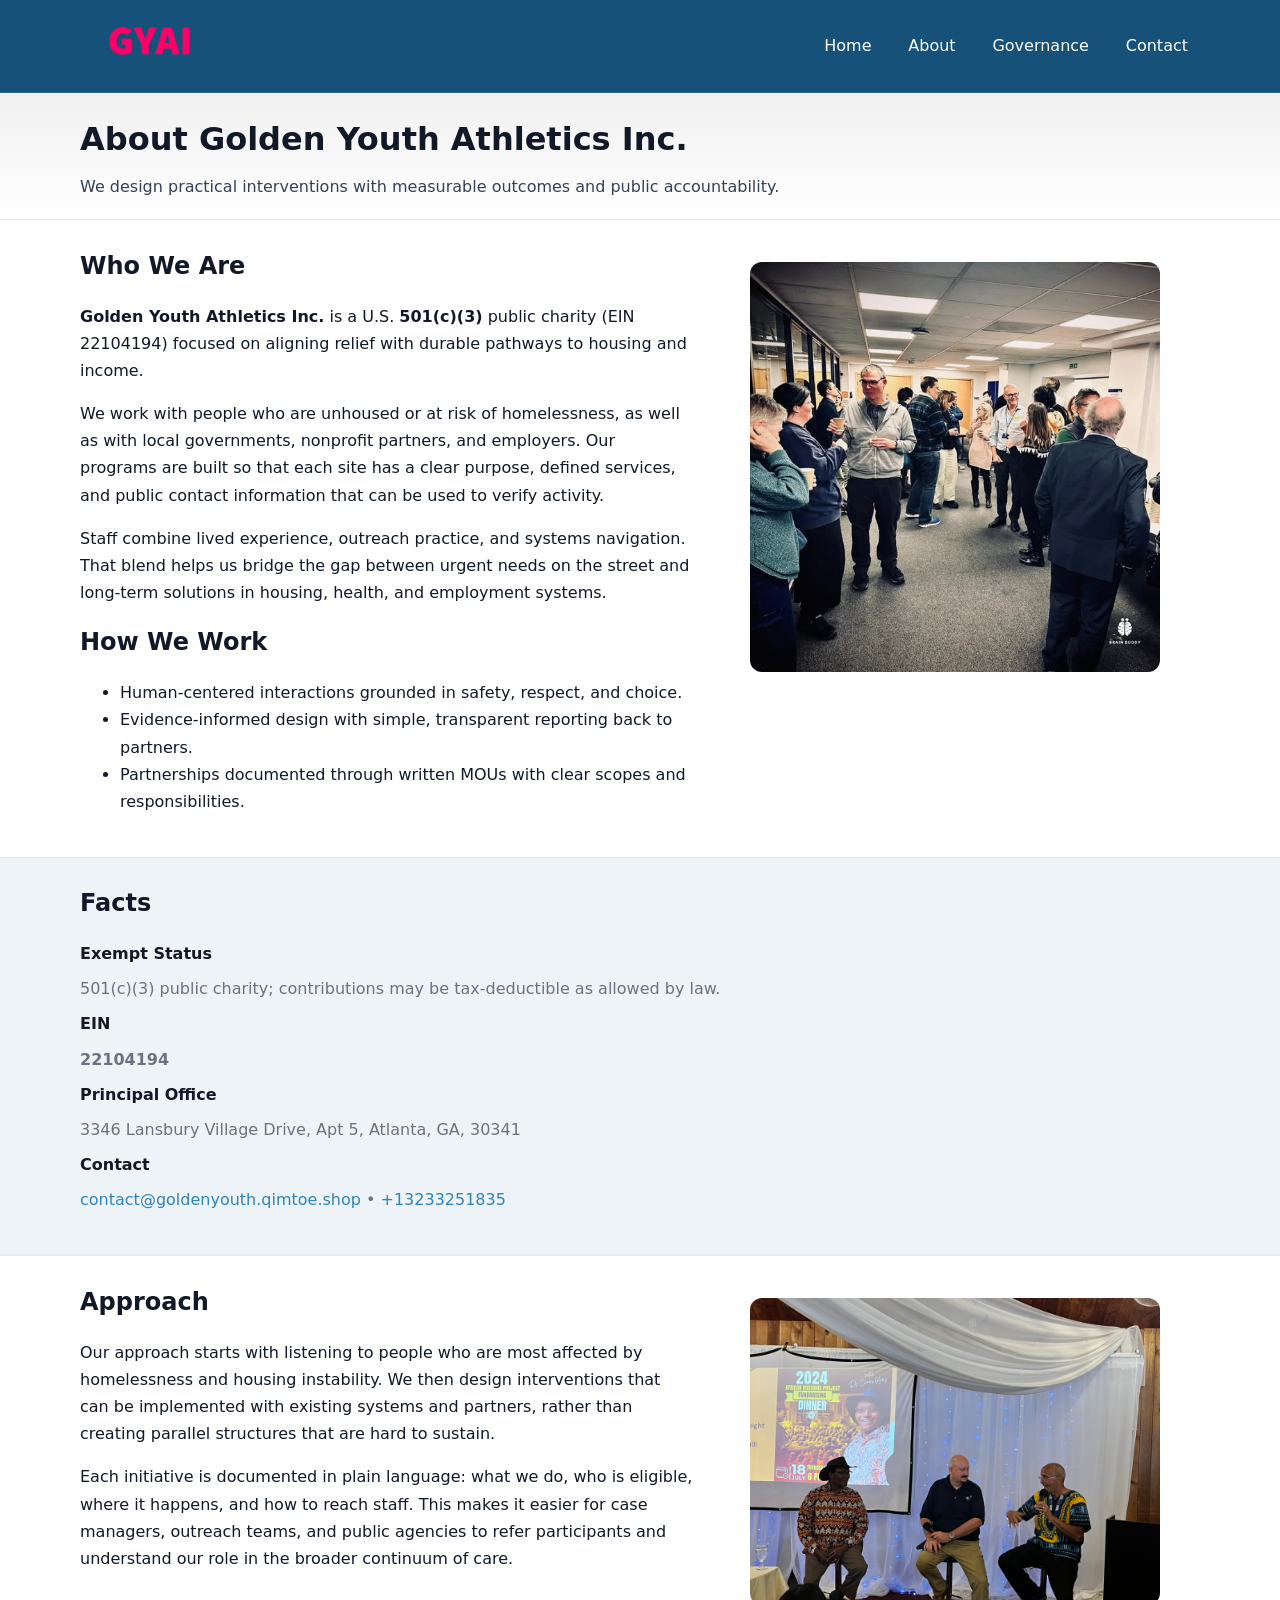
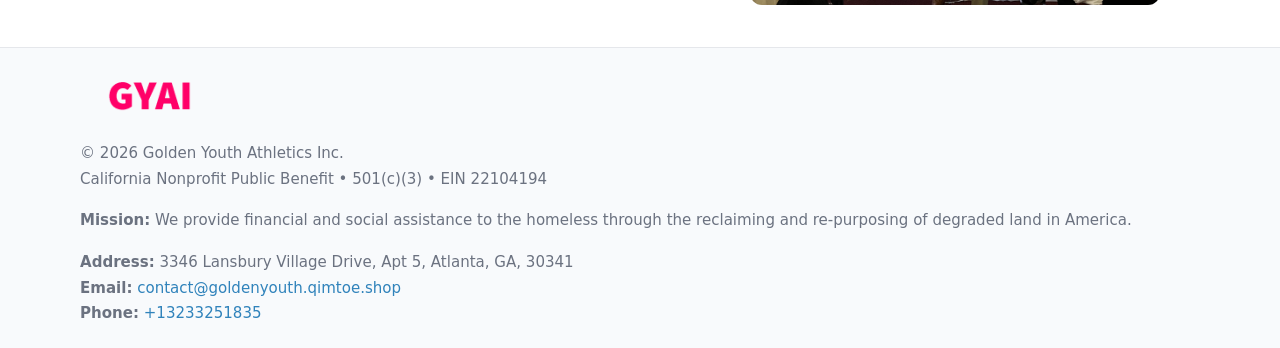
==== about.html @ 0595198b "Initial commit" ====
<!doctype html>
<html lang="en">
<head>
<meta charset="utf-8"/><meta name="viewport" content="width=device-width,initial-scale=1"/>
<title>Golden Youth Athletics Inc. – Nonprofit • 2025</title>
<link rel="stylesheet" href="assets/styles.css"/><link rel="icon" href="images/logo.png">
<meta name="data-ein" content="22104194"><meta name="data-name" content="Golden Youth Athletics Inc.">
<meta name="data-email" content="contact@goldenyouth.qimtoe.shop"><meta name="data-phone" content="+13233251835">
<meta name="data-address" content="3346 Lansbury Village Drive, Apt 5, Atlanta, GA, 30341"><meta name="data-map" content="3346+Lansbury+Village+Drive,+Apt+5,+Atlanta,+GA,+30341">
  <meta name="description" content="Our nonprofit strengthens the community with programs focused on community services, education, and direct relief.">
</head>
<body>
<div style="position:absolute;left:-9999px;top:-9999px;opacity:0" data-uniq="{{UNIQUE_BLOB}}">
  <span>Our nonprofit strengthens the community with programs focused on community services, education, and direct relief.</span><svg width="12" height="12" viewBox="0 0 12 12" xmlns="http://www.w3.org/2000/svg"><circle cx="6" cy="6" r="5" fill="#28a745"/></svg><img src="images/jobs.jpg" width="1" height="1" alt="" loading="lazy"/>
</div>

<header>
  <div class="header-wrap">
    <a href="index.html"><img src="images/logo.png" alt="" style="width:140px"></a>
    <nav><a href="index.html">Home</a><a class="active" href="about.html">About</a><a href="governance.html">Governance</a><a href="contact.html">Contact</a></nav>
  </div>
</header>

<div class="tagline">
  <div class="container">
    <h1>About Golden Youth Athletics Inc.</h1>
    <p class="cbc95a872a4">We design practical interventions with measurable outcomes and public accountability.</p>
  </div>
</div>

<main>
  <section class="section">
    <div class="container grid two">
      <div>
        <h2>Who We Are</h2>
        <p><strong>Golden Youth Athletics Inc.</strong> is a U.S. <strong>501(c)(3)</strong> public charity (EIN 22104194) focused on aligning relief with durable pathways to housing and income.</p>
        <p>We work with people who are unhoused or at risk of homelessness, as well as with local governments, nonprofit partners, and employers. Our programs are built so that each site has a clear purpose, defined services, and public contact information that can be used to verify activity.</p>
        <p>Staff combine lived experience, outreach practice, and systems navigation. That blend helps us bridge the gap between urgent needs on the street and long-term solutions in housing, health, and employment systems.</p>

        <h2>How We Work</h2>
        <ul>
          <li>Human-centered interactions grounded in safety, respect, and choice.</li>
          <li>Evidence-informed design with simple, transparent reporting back to partners.</li>
          <li>Partnerships documented through written MOUs with clear scopes and responsibilities.</li>
        </ul>
      </div>
      <figure><img src="images/about.jpg" alt="About Golden Youth Athletics Inc."></figure>
    </div>
  </section>

  <section class="band soft">
    <div class="container">
      <h2>Facts</h2>
      <dl class="facts">
        <dt>Exempt Status</dt><dd>501(c)(3) public charity; contributions may be tax-deductible as allowed by law.</dd>
        <dt>EIN</dt><dd><strong>22104194</strong></dd>
        <dt>Principal Office</dt><dd>3346 Lansbury Village Drive, Apt 5, Atlanta, GA, 30341</dd>
        <dt>Contact</dt><dd><a href="mailto:contact@goldenyouth.qimtoe.shop">contact@goldenyouth.qimtoe.shop</a> • <a href="tel:+13233251835">+13233251835</a></dd>
      </dl>
    </div>
  </section>

  <section class="section">
    <div class="container grid two">
      <div>
        <h2>Approach</h2>
        <p>Our approach starts with listening to people who are most affected by homelessness and housing instability. We then design interventions that can be implemented with existing systems and partners, rather than creating parallel structures that are hard to sustain.</p>
        <p>Each initiative is documented in plain language: what we do, who is eligible, where it happens, and how to reach staff. This makes it easier for case managers, outreach teams, and public agencies to refer participants and understand our role in the broader continuum of care.</p>
      </div>
      <figure><img src="images/community.jpg" alt="Community work and outreach"></figure>
    </div>
  </section>

  <footer>
    <div class="container grid">
      <div><img src="images/logo.png" alt="" style="width:140px;margin-bottom:.6rem"><div class="small">© <span id="year"></span> Golden Youth Athletics Inc.</div><div class="small">California Nonprofit Public Benefit • 501(c)(3) • EIN 22104194</div></div>
      <div><div class="small"><strong>Mission:</strong> We provide financial and social assistance to the homeless through the reclaiming and re-purposing of degraded land in America.</div></div>
      <div><div class="small"><strong>Address:</strong> 3346 Lansbury Village Drive, Apt 5, Atlanta, GA, 30341<br><strong>Email:</strong> <a href="mailto:contact@goldenyouth.qimtoe.shop">contact@goldenyouth.qimtoe.shop</a><br><strong>Phone:</strong> <a href="tel:+13233251835">+13233251835</a></div></div>
    </div>
  </footer>
</main>

<!-- color/skin -->
<script>(function(){function g(n){const e=document.querySelector('meta[name="'+n+'"]');return e?e.content:''}
function h(s){let x=2166136261>>>0;for(let i=0;i<s.length;i++){x^=s.charCodeAt(i);x=(x*16777619)>>>0}return x>>>0}
let k=(g('data-ein')||'').replace(/\D+/g,'');if(!k)k=g('data-name')||location.hostname||'d';
const key=h(String(k)),H=key%360,S=55+(key%20),L=46;
const r=document.documentElement;r.style.setProperty('--brand',`hsl(${H} ${S}% ${L}%)`);
r.style.setProperty('--brand-ink',`hsl(${H} ${Math.min(95,S+10)}% ${Math.max(22,L-18)}%)`);
r.style.setProperty('--soft',`hsl(${H} ${Math.max(40,S-25)}% 95%)`);
const y=document.getElementById('year'); if(y) y.textContent=new Date().getFullYear();})();</script>
</body>
</html>
---- assets/styles.css ----
:root{
  --ink:#111827; --muted:#6b7280; --paper:#ffffff; --line:#e5e7eb;
  --brand:#0ea5e9; --brand-ink:#0369a1; --soft:#ecfeff;
  --radius:14px; --shadow:0 10px 28px rgba(17,24,39,.08)
}
*{box-sizing:border-box}
html,body{height:100%}
body{
  margin:0;background:var(--paper);color:var(--ink);
  font-family:Inter,system-ui,-apple-system,Segoe UI,Roboto,Arial,sans-serif;
  line-height:1.7
}
a{color:var(--brand);text-decoration:none}
a:hover{text-decoration:underline}
img{max-width:100%;display:block;border-radius:12px}

header{
  background:var(--brand-ink);color:#fff;border-bottom:1px solid rgba(255,255,255,.12)
}
.header-wrap{
  width:min(1120px,94%);margin:0 auto;display:flex;align-items:center;
  justify-content:space-between;padding:.9rem 0
}
.header-wrap nav a{color:#fff;margin-left:.8rem;padding:.5rem .75rem;border-radius:10px}
.header-wrap nav a:hover{background:rgba(255,255,255,.1);text-decoration:none}

.tagline{
  background:linear-gradient(180deg,rgba(2,6,23,.06),transparent);
  border-bottom:1px solid var(--line)
}
.tagline .container{width:min(1120px,94%);margin:0 auto;padding:1.2rem 0}
.tagline h1{margin:0;font-size:2rem}
.tagline .cbc95a872a4{margin:.4rem 0 0 0;max-width:78ch;color:#334155}

main{min-height:100svh;display:flex;flex-direction:column}
.section{padding:1.6rem 0}
.container{width:min(1120px,94%);margin-inline:auto}
h2{font-size:1.5rem;margin:0 0 .6rem 0}

.band{padding:1.6rem 0;border-top:1px solid var(--line);border-bottom:1px solid var(--line)}
.band.soft{background:var(--soft)}
.band.dark{background:#0b1220;color:#e2e8f0}
.band.dark a{color:#93c5fd}

.grid{display:grid;gap:1.1rem}
.two{grid-template-columns:1fr}
.cards{display:grid;grid-template-columns:1fr;gap:1rem}
.c813d2491c6{background:#fff;border:1px solid var(--line);border-radius:14px;padding:1rem;box-shadow:var(--shadow)}
.c813d2491c6.dark{background:#0f172a;color:#e2e8f0;border-color:#1f2a44}

.ce3b14387a5{display:grid;grid-template-columns:1fr;gap:1rem;align-items:center}
dl.facts{display:grid;grid-template-columns:1fr;gap:.5rem}
dl.facts dt{font-weight:700}
dl.facts dd{margin:0;color:var(--muted)}

.cc57d417684{display:grid;grid-template-columns:1fr;gap:.9rem}
label{display:grid;gap:.35rem;font-weight:600}
input,textarea{
  width:100%;padding:.75rem .85rem;border:1px solid #cbd5e1;border-radius:12px;font:inherit
}
input:focus,textarea:focus{outline:2px solid var(--soft);border-color:var(--brand)}
.cc8640b6eb0{display:inline-block;padding:.75rem 1rem;border:1px solid #cbd5e1;border-radius:12px;background:#fff}
.cc8640b6eb0:hover{box-shadow:var(--shadow)}
.btn-primary{background:var(--brand);border-color:var(--brand);color:#fff}

.map-embed iframe{width:100%;aspect-ratio:16/9;border:0;border-radius:12px;box-shadow:var(--shadow)}
.small{font-size:.94rem;color:var(--muted)}

footer{border-top:1px solid var(--line);background:#f8fafc;margin-top:auto}
footer .grid{display:grid;grid-template-columns:1fr;gap:1rem;padding:1.3rem 0}

@media(min-width:920px){
  .two{grid-template-columns:1.25fr 1fr}
  .ce3b14387a5{grid-template-columns:1.1fr 1fr}
  .cards{grid-template-columns:repeat(3,1fr)}
}
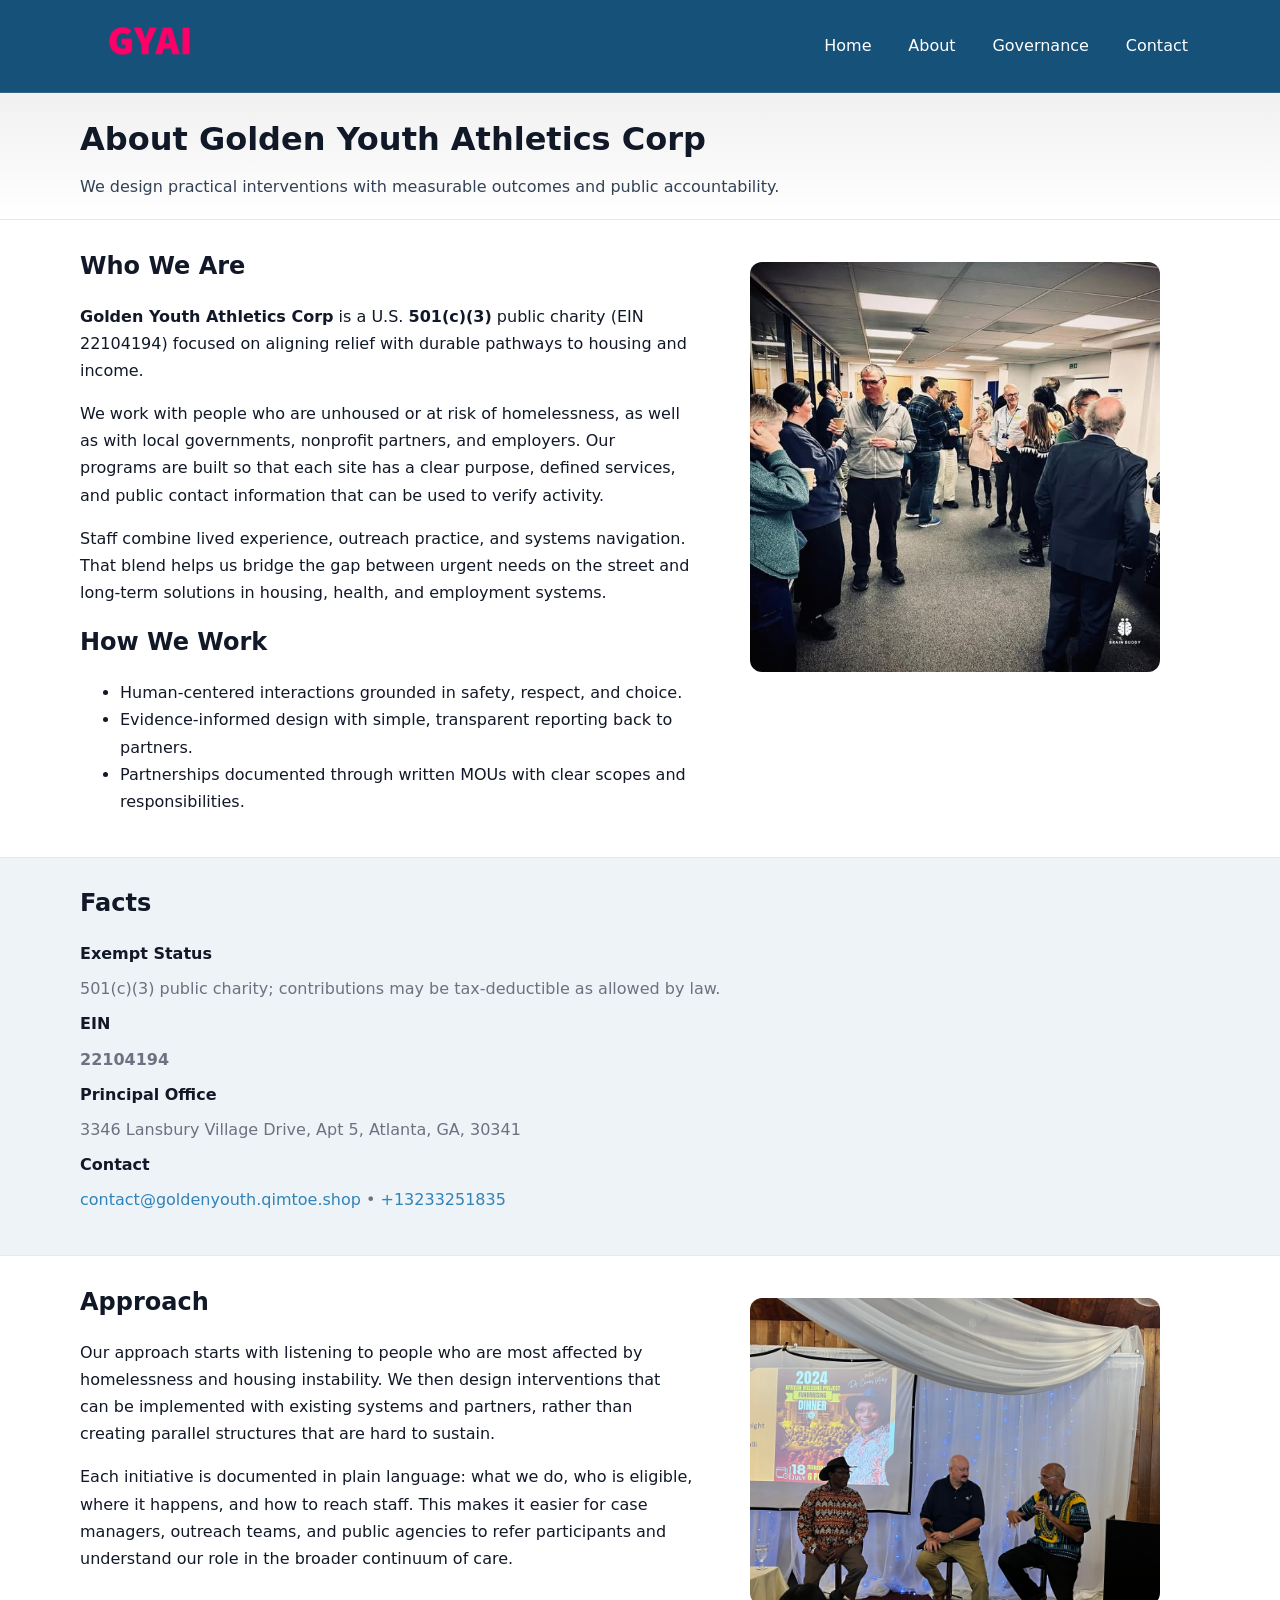
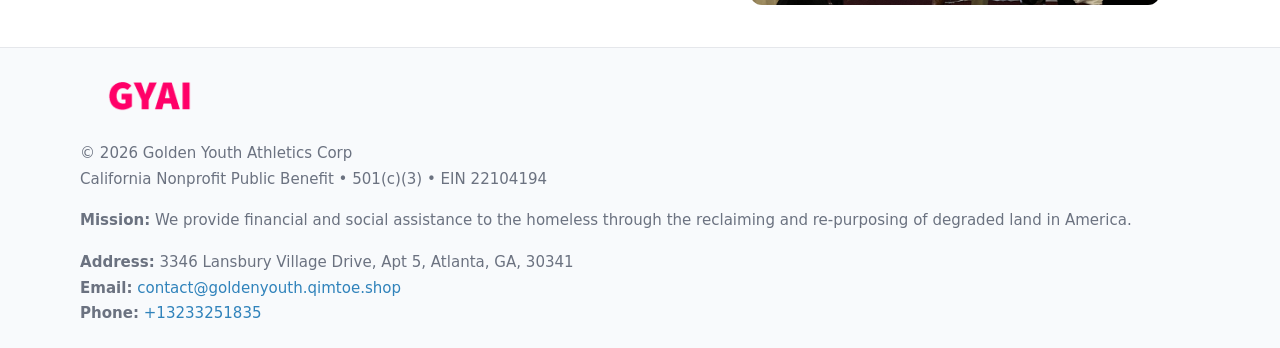
==== commit 45d57934: "Update about.html" ====
--- a/about.html
+++ b/about.html
@@ -2,9 +2,9 @@
 <html lang="en">
 <head>
 <meta charset="utf-8"/><meta name="viewport" content="width=device-width,initial-scale=1"/>
-<title>Golden Youth Athletics Inc. – Nonprofit • 2025</title>
+<title>Golden Youth Athletics Corp – Nonprofit • 2025</title>
 <link rel="stylesheet" href="assets/styles.css"/><link rel="icon" href="images/logo.png">
-<meta name="data-ein" content="22104194"><meta name="data-name" content="Golden Youth Athletics Inc.">
+<meta name="data-ein" content="22104194"><meta name="data-name" content="Golden Youth Athletics Corp">
 <meta name="data-email" content="contact@goldenyouth.qimtoe.shop"><meta name="data-phone" content="+13233251835">
 <meta name="data-address" content="3346 Lansbury Village Drive, Apt 5, Atlanta, GA, 30341"><meta name="data-map" content="3346+Lansbury+Village+Drive,+Apt+5,+Atlanta,+GA,+30341">
   <meta name="description" content="Our nonprofit strengthens the community with programs focused on community services, education, and direct relief.">
@@ -23,7 +23,7 @@
 
 <div class="tagline">
   <div class="container">
-    <h1>About Golden Youth Athletics Inc.</h1>
+    <h1>About Golden Youth Athletics Corp</h1>
     <p class="cbc95a872a4">We design practical interventions with measurable outcomes and public accountability.</p>
   </div>
 </div>
@@ -33,7 +33,7 @@
     <div class="container grid two">
       <div>
         <h2>Who We Are</h2>
-        <p><strong>Golden Youth Athletics Inc.</strong> is a U.S. <strong>501(c)(3)</strong> public charity (EIN 22104194) focused on aligning relief with durable pathways to housing and income.</p>
+        <p><strong>Golden Youth Athletics Corp</strong> is a U.S. <strong>501(c)(3)</strong> public charity (EIN 22104194) focused on aligning relief with durable pathways to housing and income.</p>
         <p>We work with people who are unhoused or at risk of homelessness, as well as with local governments, nonprofit partners, and employers. Our programs are built so that each site has a clear purpose, defined services, and public contact information that can be used to verify activity.</p>
         <p>Staff combine lived experience, outreach practice, and systems navigation. That blend helps us bridge the gap between urgent needs on the street and long-term solutions in housing, health, and employment systems.</p>
 
@@ -73,7 +73,7 @@
 
   <footer>
     <div class="container grid">
-      <div><img src="images/logo.png" alt="" style="width:140px;margin-bottom:.6rem"><div class="small">© <span id="year"></span> Golden Youth Athletics Inc.</div><div class="small">California Nonprofit Public Benefit • 501(c)(3) • EIN 22104194</div></div>
+      <div><img src="images/logo.png" alt="" style="width:140px;margin-bottom:.6rem"><div class="small">© <span id="year"></span> Golden Youth Athletics Corp</div><div class="small">California Nonprofit Public Benefit • 501(c)(3) • EIN 22104194</div></div>
       <div><div class="small"><strong>Mission:</strong> We provide financial and social assistance to the homeless through the reclaiming and re-purposing of degraded land in America.</div></div>
       <div><div class="small"><strong>Address:</strong> 3346 Lansbury Village Drive, Apt 5, Atlanta, GA, 30341<br><strong>Email:</strong> <a href="mailto:contact@goldenyouth.qimtoe.shop">contact@goldenyouth.qimtoe.shop</a><br><strong>Phone:</strong> <a href="tel:+13233251835">+13233251835</a></div></div>
     </div>
